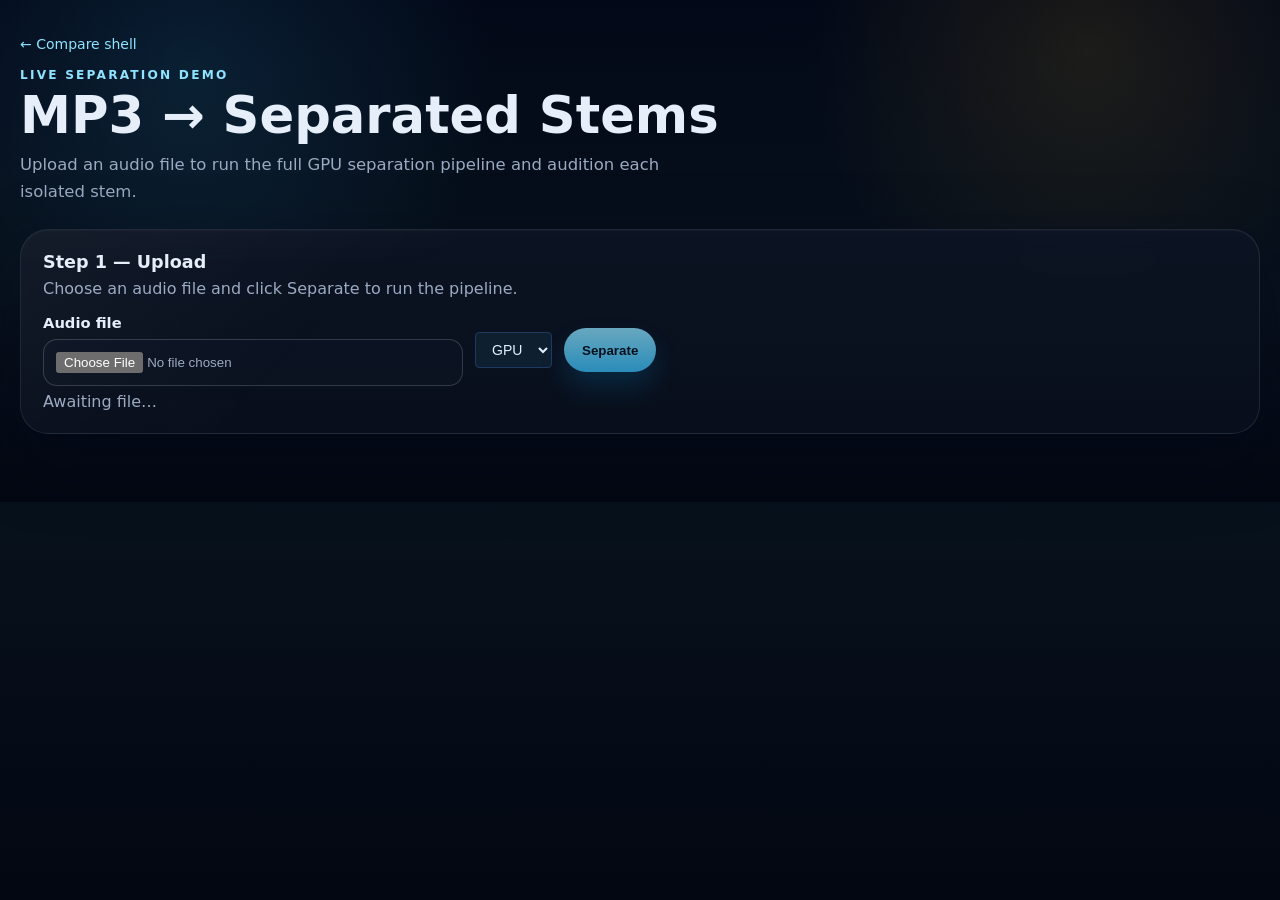
==== ui/demo/index.html @ 1101bae9 "feat(ui): add demo page HTML and CSS" ====
<!doctype html>
<html lang="en">
  <head>
    <meta charset="utf-8" />
    <meta name="viewport" content="width=device-width, initial-scale=1" />
    <title>Live Separation Demo</title>
    <link rel="stylesheet" href="../compare/styles.css" />
    <link rel="stylesheet" href="./styles.css" />
    <script type="module" src="./app.js"></script>
  </head>
  <body>
    <main class="app-shell">
      <header class="hero">
        <a href="/ui/compare/" class="nav-back">← Compare shell</a>
        <p class="eyebrow">Live separation demo</p>
        <h1>MP3 → Separated Stems</h1>
        <p class="lede">
          Upload an audio file to run the full GPU separation pipeline and audition each isolated stem.
        </p>
      </header>

      <!-- Step 1: Upload -->
      <section class="controls card" aria-labelledby="upload-heading">
        <div class="section-heading">
          <h2 id="upload-heading">Step 1 — Upload</h2>
          <p>Choose an audio file and click Separate to run the pipeline.</p>
        </div>
        <div class="control-row">
          <label class="file-picker" for="mp3-file">
            <span class="file-picker-label">Audio file</span>
            <input id="mp3-file" name="mp3-file" type="file"
              accept="audio/mpeg,audio/wav,audio/mp4,audio/ogg,audio/flac,.mp3,.wav,.m4a,.ogg,.flac" />
          </label>
          <select id="device-select" class="device-select" aria-label="Processing device">
            <option value="gpu">GPU</option>
            <option value="cpu">CPU</option>
          </select>
          <button id="separate-btn" type="button" class="primary-button" disabled>Separate</button>
        </div>
        <p id="status-line" class="hint" data-testid="status-line">Awaiting file…</p>
      </section>

      <!-- Step 2: Waveform Lanes -->
      <section id="waveform-section" class="card waveform-panel" hidden
               aria-labelledby="waveform-heading">
        <div class="section-heading">
          <h2 id="waveform-heading">Step 2 — Waveform Lanes</h2>
          <p>Waveform and spectrogram for each separated stem. Click Play to audition.</p>
        </div>
        <div class="waveform-grid">
          <article class="waveform-lane demo-lane">
            <span class="lane-label">Input</span>
            <div class="lane-canvases">
              <canvas id="waveform-input" data-testid="waveform-canvas-input" width="640" height="96"></canvas>
              <canvas id="spectrogram-input" class="spectrogram-canvas" width="640" height="80"></canvas>
            </div>
            <button id="play-input" type="button" class="mode-button" disabled aria-pressed="false">Play</button>
          </article>
          <article class="waveform-lane demo-lane">
            <span class="lane-label">Vocals</span>
            <div class="lane-canvases">
              <canvas id="waveform-vocals" data-testid="waveform-canvas-vocals" width="640" height="96"></canvas>
              <canvas id="spectrogram-vocals" class="spectrogram-canvas" width="640" height="80"></canvas>
            </div>
            <button id="play-vocals" type="button" class="mode-button" disabled aria-pressed="false">Play</button>
          </article>
          <article class="waveform-lane demo-lane">
            <span class="lane-label">Drums</span>
            <div class="lane-canvases">
              <canvas id="waveform-drums" data-testid="waveform-canvas-drums" width="640" height="96"></canvas>
              <canvas id="spectrogram-drums" class="spectrogram-canvas" width="640" height="80"></canvas>
            </div>
            <button id="play-drums" type="button" class="mode-button" disabled aria-pressed="false">Play</button>
          </article>
          <article class="waveform-lane demo-lane">
            <span class="lane-label">Bass</span>
            <div class="lane-canvases">
              <canvas id="waveform-bass" data-testid="waveform-canvas-bass" width="640" height="96"></canvas>
              <canvas id="spectrogram-bass" class="spectrogram-canvas" width="640" height="80"></canvas>
            </div>
            <button id="play-bass" type="button" class="mode-button" disabled aria-pressed="false">Play</button>
          </article>
          <article class="waveform-lane demo-lane">
            <span class="lane-label">Other</span>
            <div class="lane-canvases">
              <canvas id="waveform-other" data-testid="waveform-canvas-other" width="640" height="96"></canvas>
              <canvas id="spectrogram-other" class="spectrogram-canvas" width="640" height="80"></canvas>
            </div>
            <button id="play-other" type="button" class="mode-button" disabled aria-pressed="false">Play</button>
          </article>
        </div>
      </section>

      <!-- Step 3: Performance Overlay -->
      <section id="perf-section" class="card panel" hidden aria-labelledby="perf-heading">
        <div class="section-heading">
          <h2 id="perf-heading">Step 3 — Performance</h2>
          <p>Stage timing from the separation run.</p>
        </div>
        <dl class="definition-list timing-grid">
          <div><dt>STFT</dt><dd id="timing-stft" data-testid="timing-stft">—</dd></div>
          <div><dt>Infer</dt><dd id="timing-infer" data-testid="timing-infer">—</dd></div>
          <div><dt>ISTFT</dt><dd id="timing-istft" data-testid="timing-istft">—</dd></div>
          <div><dt>Total</dt><dd id="timing-total" data-testid="timing-total">—</dd></div>
          <div><dt>Device</dt><dd id="device-used" data-testid="device-used">—</dd></div>
        </dl>
      </section>

      <!-- Step 4: Benchmark Table -->
      <section id="benchmark-section" class="card" hidden aria-labelledby="benchmark-heading">
        <div class="section-heading">
          <h2 id="benchmark-heading">Step 4 — GPU vs CPU Benchmark</h2>
          <p>Loaded from the capstone evidence manifest.</p>
        </div>
        <div id="benchmark-table-wrap" hidden>
          <table class="benchmark-table">
            <thead>
              <tr>
                <th>Backend</th>
                <th>Chunk (ms)</th>
                <th>Speedup</th>
                <th>SDR</th>
              </tr>
            </thead>
            <tbody id="benchmark-tbody"></tbody>
          </table>
        </div>
        <p id="benchmark-unavailable" class="hint">Benchmark data unavailable.</p>
      </section>

      <section id="banner-region" aria-live="polite" aria-atomic="true">
        <div id="error-banner" class="banner banner-error is-hidden" role="alert"
             data-testid="error-banner"></div>
      </section>
    </main>
  </body>
</html>
---- ui/compare/styles.css ----
:root {
  color-scheme: dark;
  --bg: #07111c;
  --bg-2: #0c1728;
  --bg-elevated: rgba(10, 18, 32, 0.88);
  --surface: rgba(13, 23, 41, 0.8);
  --surface-soft: rgba(17, 27, 47, 0.72);
  --card-border: rgba(148, 163, 184, 0.16);
  --card-border-strong: rgba(125, 211, 252, 0.24);
  --text: #e5eef9;
  --muted: #9baac2;
  --accent: #8ee3ff;
  --accent-strong: #38bdf8;
  --accent-warm: #fbbf24;
  --danger: #fb7185;
  --danger-bg: rgba(127, 29, 29, 0.56);
  --success-bg: rgba(11, 77, 70, 0.48);
  --warn-bg: rgba(113, 63, 18, 0.42);
  --shadow: 0 24px 72px rgba(2, 6, 23, 0.42);
  --radius-xl: 28px;
  --radius-lg: 20px;
  --radius-md: 14px;
  font-family: "Avenir Next", "Segoe UI", system-ui, -apple-system, BlinkMacSystemFont, sans-serif;
  -webkit-font-smoothing: antialiased;
  text-rendering: optimizeLegibility;
}

* {
  box-sizing: border-box;
}

html,
body {
  margin: 0;
  min-height: 100%;
  background:
    radial-gradient(circle at 15% 15%, rgba(56, 189, 248, 0.12), transparent 26%),
    radial-gradient(circle at 85% 10%, rgba(251, 191, 36, 0.1), transparent 24%),
    linear-gradient(180deg, #020817 0%, var(--bg) 58%, #030712 100%);
  color: var(--text);
}

body {
  padding: 34px 20px 52px;
}

code {
  font-family: "SFMono-Regular", Consolas, "Liberation Mono", Menlo, monospace;
  font-size: 0.95em;
  color: #c7f9ff;
}

h1,
h2,
h3,
h4,
p,
dl,
ul,
ol {
  margin: 0;
}

h1,
h2,
h3,
h4 {
  text-wrap: balance;
}

p {
  text-wrap: pretty;
}

.app-shell {
  max-width: 1320px;
  margin: 0 auto;
}

.hero {
  margin-bottom: 24px;
}

.eyebrow {
  margin-bottom: 8px;
  color: var(--accent);
  text-transform: uppercase;
  letter-spacing: 0.18em;
  font-size: 0.76rem;
  font-weight: 700;
}

.hero h1 {
  font-size: clamp(2.3rem, 4vw, 3.8rem);
  line-height: 0.98;
}

.lede {
  margin-top: 12px;
  max-width: 72ch;
  color: var(--muted);
  font-size: 1.03rem;
  line-height: 1.6;
}

.card {
  background: linear-gradient(180deg, rgba(12, 20, 35, 0.92), rgba(9, 15, 28, 0.9));
  border: 1px solid var(--card-border);
  border-radius: var(--radius-xl);
  box-shadow: var(--shadow), inset 0 1px 0 rgba(255, 255, 255, 0.03);
  backdrop-filter: blur(18px);
}

.controls,
.compare-toolbar,
.compare-canvas,
.panel {
  position: relative;
  overflow: hidden;
}

.controls::before,
.compare-toolbar::before,
.compare-canvas::before,
.panel::before {
  content: '';
  position: absolute;
  inset: 0;
  pointer-events: none;
  background:
    linear-gradient(135deg, rgba(255, 255, 255, 0.04), transparent 32%),
    linear-gradient(180deg, rgba(255, 255, 255, 0.01), transparent 18%);
  opacity: 0.9;
}

.controls {
  padding: 22px;
  margin-bottom: 16px;
}

.artifact-grid {
  display: grid;
  grid-template-columns: repeat(2, minmax(0, 1fr));
  gap: 16px;
}

.artifact-grid .controls {
  margin-bottom: 16px;
}

.benchmark-metrics {
  margin-top: 18px;
}

.compare-toolbar,
.compare-canvas {
  padding: 22px;
  margin-bottom: 16px;
}

.section-heading h2,
.stage-list-wrap h3,
.final-stems-strip h3 {
  font-size: 1.1rem;
  line-height: 1.2;
}

.section-heading p,
.hint,
.selected-file,
.final-stems-details,
.compare-stage-caption,
.compare-card-label,
.stage-card-note,
.stage-card-meta,
.mode-button,
.compare-empty-state {
  color: var(--muted);
}

.section-heading p,
.hint,
.selected-file {
  margin-top: 6px;
}

.control-row {
  display: flex;
  align-items: center;
  gap: 12px;
  flex-wrap: wrap;
  margin-top: 16px;
}

.file-picker {
  display: inline-flex;
  flex-direction: column;
  gap: 8px;
  min-width: min(100%, 420px);
}

.file-picker-label {
  font-size: 0.92rem;
  color: var(--text);
  font-weight: 600;
}

.file-picker input {
  width: 100%;
  padding: 12px;
  color: var(--muted);
  background: rgba(13, 20, 35, 0.82);
  border: 1px solid rgba(148, 163, 184, 0.28);
  border-radius: 14px;
}

.primary-button,
.mode-button {
  appearance: none;
  border: 0;
  min-height: 44px;
  border-radius: 999px;
  padding: 12px 18px;
  cursor: pointer;
  transition-property: transform, filter, background-color, color, border-color, box-shadow;
  transition-duration: 160ms;
  transition-timing-function: cubic-bezier(0.2, 0, 0, 1);
}

.primary-button {
  background: linear-gradient(180deg, var(--accent), var(--accent-strong));
  color: #04111f;
  font-weight: 800;
  box-shadow: 0 14px 28px rgba(14, 165, 233, 0.24);
}

.primary-button:hover,
.primary-button:focus-visible,
.mode-button:hover,
.mode-button:focus-visible {
  filter: brightness(1.04);
  transform: translateY(-1px);
}

.primary-button:active,
.mode-button:active {
  transform: translateY(0) scale(0.96);
}

.primary-button:disabled {
  cursor: progress;
  opacity: 0.72;
}

.banner {
  margin-bottom: 16px;
  padding: 16px 18px;
  border-radius: 16px;
  border: 1px solid transparent;
  font-weight: 600;
}

.banner-status {
  background: var(--success-bg);
  border-color: rgba(125, 211, 252, 0.18);
}

.banner-error {
  background: var(--danger-bg);
  border-color: rgba(248, 113, 113, 0.34);
  color: #fecdd3;
}

.is-hidden {
  display: none;
}

.compare-toolbar-grid {
  display: grid;
  grid-template-columns: minmax(300px, 1.1fr) minmax(0, 1.5fr);
  gap: 18px;
  margin-top: 18px;
  align-items: start;
}

.mode-switcher {
  display: flex;
  flex-wrap: wrap;
  gap: 10px;
  align-items: center;
}

.mode-button {
  background: rgba(14, 22, 38, 0.94);
  color: var(--text);
  border: 1px solid rgba(148, 163, 184, 0.2);
  box-shadow: inset 0 1px 0 rgba(255, 255, 255, 0.03);
  font-weight: 700;
}

.mode-button.is-active {
  background: linear-gradient(180deg, rgba(56, 189, 248, 0.2), rgba(14, 165, 233, 0.16));
  border-color: rgba(125, 211, 252, 0.45);
  color: #dcf8ff;
  box-shadow: 0 10px 24px rgba(2, 132, 199, 0.12);
}

.compare-metrics {
  display: grid;
  grid-template-columns: repeat(2, minmax(0, 1fr));
  gap: 14px 16px;
}

.compare-metrics div,
.definition-list div {
  min-width: 0;
}

.compare-metrics dt,
.definition-list dt {
  font-size: 0.75rem;
  letter-spacing: 0.11em;
  text-transform: uppercase;
  color: var(--muted);
  margin-bottom: 5px;
}

.compare-metrics dd,
.definition-list dd {
  margin: 0;
  line-height: 1.48;
  white-space: pre-wrap;
  word-break: break-word;
}

.metric-span-2 {
  grid-column: 1 / -1;
}

#compare-health[data-testid="compare-health"][data-state="healthy"],
#health-state[data-testid="health-state"][data-state="healthy"] {
  color: #86efac;
}

#compare-health[data-testid="compare-health"][data-state="degraded"],
#health-state[data-testid="health-state"][data-state="degraded"] {
  color: #fbbf24;
}

#compare-health[data-testid="compare-health"][data-state="fallback"],
#health-state[data-testid="health-state"][data-state="fallback"] {
  color: #fdba74;
}

.compare-canvas {
  display: grid;
  gap: 18px;
}

.waveform-panel {
  padding: 22px;
  margin-bottom: 16px;
}

.waveform-grid {
  position: relative;
  z-index: 1;
  display: grid;
  gap: 10px;
  margin-top: 18px;
}

.waveform-lane {
  display: grid;
  grid-template-columns: 86px minmax(0, 1fr);
  gap: 12px;
  align-items: center;
  padding: 10px;
  border: 1px solid rgba(148, 163, 184, 0.18);
  border-radius: 14px;
  background: rgba(6, 13, 24, 0.62);
}

.waveform-lane span {
  color: var(--muted);
  font-size: 0.78rem;
  font-weight: 800;
  letter-spacing: 0.1em;
  text-transform: uppercase;
}

.waveform-lane canvas {
  width: 100%;
  height: 76px;
  border-radius: 10px;
  border: 1px solid rgba(125, 211, 252, 0.18);
  background: #081523;
}

.playback-controls {
  position: relative;
  z-index: 1;
  display: flex;
  align-items: center;
  gap: 12px;
  margin-top: 16px;
}

.playback-controls span {
  color: var(--muted);
  font-weight: 700;
}

.compare-canvas-heading {
  position: relative;
  z-index: 1;
}

.compare-stage-board {
  position: relative;
  z-index: 1;
}

.compare-empty-state {
  padding: 28px;
  border-radius: 22px;
  border: 1px dashed rgba(148, 163, 184, 0.28);
  background: rgba(10, 18, 32, 0.64);
}

.compare-empty-state p + p {
  margin-top: 8px;
}

.compare-stage-shell {
  display: grid;
  gap: 16px;
}

.compare-stage-grid {
  display: grid;
  grid-template-columns: repeat(3, minmax(0, 1fr));
  gap: 14px;
}

.compare-stage-stack {
  position: relative;
  min-height: 396px;
  padding: 12px 0 0;
}

.compare-stage-stack .stage-card {
  position: relative;
  max-width: min(90%, 900px);
  margin-left: calc(var(--overlay-offset, 0px));
  margin-top: calc(var(--overlay-offset, 0px) * -0.35);
  transform: scale(var(--overlay-scale, 1));
  transform-origin: top left;
}

.compare-stage-stack .stage-card:nth-child(1) {
  margin-left: 0;
}

.compare-stage-stack .stage-card:nth-child(2) {
  margin-left: 24px;
}

.compare-stage-stack .stage-card:nth-child(3) {
  margin-left: 48px;
}

.compare-stage-timeline {
  list-style: none;
  margin: 0;
  padding: 0 0 0 18px;
  display: grid;
  gap: 12px;
  position: relative;
}

.timeline-item {
  position: relative;
  padding-left: 20px;
}

.timeline-item .timeline-rail {
  position: absolute;
  left: 0;
  top: 16px;
  bottom: -12px;
  width: 2px;
  background: linear-gradient(180deg, rgba(125, 211, 252, 0.55), rgba(56, 189, 248, 0.05));
}

.timeline-item::before {
  content: '';
  position: absolute;
  left: -5px;
  top: 14px;
  width: 12px;
  height: 12px;
  border-radius: 999px;
  background: linear-gradient(180deg, var(--accent), var(--accent-strong));
  box-shadow: 0 0 0 6px rgba(56, 189, 248, 0.12);
}

.timeline-item .stage-card {
  margin-left: 0;
}

.stage-card {
  padding: 18px;
  border-radius: 22px;
  background: linear-gradient(180deg, rgba(16, 24, 41, 0.96), rgba(12, 18, 32, 0.96));
  border: 1px solid rgba(148, 163, 184, 0.18);
  box-shadow: 0 16px 32px rgba(2, 6, 23, 0.3), inset 0 1px 0 rgba(255, 255, 255, 0.04);
}

.stage-card--overlay {
  border-color: rgba(125, 211, 252, 0.2);
}

.stage-card-header {
  display: flex;
  align-items: center;
  gap: 10px;
  margin-bottom: 14px;
}

.stage-card-index {
  display: inline-flex;
  align-items: center;
  justify-content: center;
  min-width: 42px;
  min-height: 42px;
  padding: 0 10px;
  border-radius: 14px;
  background: rgba(56, 189, 248, 0.12);
  color: #d4f5ff;
  font-size: 0.86rem;
  font-weight: 800;
  font-variant-numeric: tabular-nums;
}

.stage-card-kicker,
.compare-card-label {
  font-size: 0.76rem;
  text-transform: uppercase;
  letter-spacing: 0.14em;
  font-weight: 700;
}

.stage-card h4 {
  font-size: 1.05rem;
  line-height: 1.2;
}

.stage-card-note {
  margin-top: 10px;
  line-height: 1.5;
}

.stage-card-meta {
  display: flex;
  gap: 10px;
  flex-wrap: wrap;
  margin-top: 14px;
  font-size: 0.9rem;
  font-variant-numeric: tabular-nums;
}

.stage-card-meta span {
  padding: 8px 10px;
  border-radius: 999px;
  background: rgba(15, 23, 42, 0.72);
  border: 1px solid rgba(148, 163, 184, 0.12);
}

.compare-stems-card {
  display: grid;
  grid-template-columns: minmax(250px, 0.95fr) minmax(0, 1.25fr);
  gap: 16px;
  align-items: center;
  padding: 18px;
  border-radius: 22px;
  background: linear-gradient(180deg, rgba(14, 22, 38, 0.96), rgba(11, 17, 29, 0.96));
  border: 1px solid rgba(148, 163, 184, 0.16);
}

.compare-stems-copy h3 {
  margin-top: 4px;
  font-size: 1.18rem;
}

.compare-stems-copy p {
  margin-top: 8px;
  color: var(--muted);
  line-height: 1.55;
}

.compare-stems-list {
  display: grid;
  grid-template-columns: repeat(2, minmax(0, 1fr));
  gap: 12px 14px;
}

.compare-stems-list dt {
  font-size: 0.74rem;
  letter-spacing: 0.1em;
  text-transform: uppercase;
  color: var(--muted);
  margin-bottom: 5px;
}

.compare-stems-list dd {
  margin: 0;
  word-break: break-word;
}

.final-stems-strip {
  position: relative;
  z-index: 1;
  padding: 2px 0 0;
}

.final-stems-strip .section-heading.compact {
  display: flex;
  flex-wrap: wrap;
  align-items: baseline;
  gap: 12px;
}

.final-stems-details {
  margin-top: 10px;
  line-height: 1.6;
  font-variant-numeric: tabular-nums;
}

.grid {
  display: grid;
  grid-template-columns: repeat(2, minmax(0, 1fr));
  gap: 16px;
}

.panel {
  padding: 20px;
}

.panel-wide {
  grid-column: 1 / -1;
}

.definition-list {
  display: grid;
  grid-template-columns: repeat(2, minmax(0, 1fr));
  gap: 14px 18px;
  margin-top: 18px;
}

.timing-grid,
.provenance-grid {
  grid-template-columns: repeat(3, minmax(0, 1fr));
}

.stage-list-wrap {
  margin-top: 20px;
}

.stage-list {
  list-style: none;
  padding: 0;
  margin-top: 12px;
  display: grid;
  gap: 10px;
}

.stage-list li {
  display: flex;
  align-items: center;
  gap: 10px;
  padding: 12px 14px;
  border-radius: 14px;
  background: rgba(15, 23, 42, 0.56);
  border: 1px solid rgba(148, 163, 184, 0.16);
}

.stage-list li strong {
  color: var(--text);
}

.stage-pill {
  display: inline-flex;
  align-items: center;
  justify-content: center;
  min-width: 82px;
  padding: 7px 10px;
  border-radius: 999px;
  background: rgba(125, 211, 252, 0.1);
  color: #d8f7ff;
  font-size: 0.72rem;
  font-weight: 800;
  text-transform: uppercase;
  letter-spacing: 0.12em;
  font-variant-numeric: tabular-nums;
}

.stage-timing {
  margin-left: auto;
  font-variant-numeric: tabular-nums;
  color: var(--muted);
}

[data-state='empty'] dd,
[data-state='empty'] li {
  color: #64748b;
}

[data-state='empty'] .stage-pill {
  background: rgba(100, 116, 139, 0.14);
  color: #94a3b8;
}

@media (max-width: 1120px) {
  .compare-toolbar-grid,
  .compare-stems-card {
    grid-template-columns: 1fr;
  }

  .compare-stage-grid {
    grid-template-columns: repeat(2, minmax(0, 1fr));
  }
}

@media (max-width: 900px) {
  .grid,
  .definition-list,
  .timing-grid,
  .provenance-grid,
  .compare-metrics,
  .compare-stage-grid,
  .compare-stems-list {
    grid-template-columns: 1fr;
  }

  .compare-stage-stack {
    min-height: 0;
  }

  .compare-stage-stack .stage-card {
    max-width: 100%;
    margin-left: 0;
    margin-top: 0;
    transform: none;
  }
}
---- ui/demo/styles.css ----
.nav-back {
  display: inline-block;
  margin-bottom: 1rem;
  color: var(--accent, #8ee3ff);
  text-decoration: none;
  font-size: 0.875rem;
}

.nav-back:hover {
  text-decoration: underline;
}

.nav-link {
  display: inline-block;
  color: var(--accent, #8ee3ff);
  text-decoration: none;
  font-size: 0.875rem;
  margin-bottom: 0.5rem;
}

.nav-link:hover {
  text-decoration: underline;
}

.device-select {
  padding: 0.5rem 0.75rem;
  background: var(--surface-2, #0e1f30);
  color: var(--text-primary, #e0f0ff);
  border: 1px solid var(--border, #1e3a5f);
  border-radius: 4px;
  font-size: 0.875rem;
  cursor: pointer;
}

.demo-lane {
  display: grid;
  grid-template-columns: 4.5rem 1fr auto;
  align-items: center;
  gap: 0.75rem;
  padding: 0.75rem 0;
  border-bottom: 1px solid var(--border, #1e3a5f);
}

.demo-lane:last-child {
  border-bottom: none;
}

.lane-label {
  font-size: 0.875rem;
  color: var(--text-secondary, #7fb3d3);
  font-weight: 600;
}

.benchmark-table {
  width: 100%;
  border-collapse: collapse;
  font-size: 0.875rem;
}

.benchmark-table th,
.benchmark-table td {
  padding: 0.5rem 1rem;
  text-align: left;
  border-bottom: 1px solid var(--border, #1e3a5f);
}

.benchmark-table th {
  color: var(--text-secondary, #7fb3d3);
  font-weight: 600;
  font-size: 0.75rem;
  text-transform: uppercase;
  letter-spacing: 0.05em;
}

.benchmark-table tbody tr:last-child td {
  border-bottom: none;
}
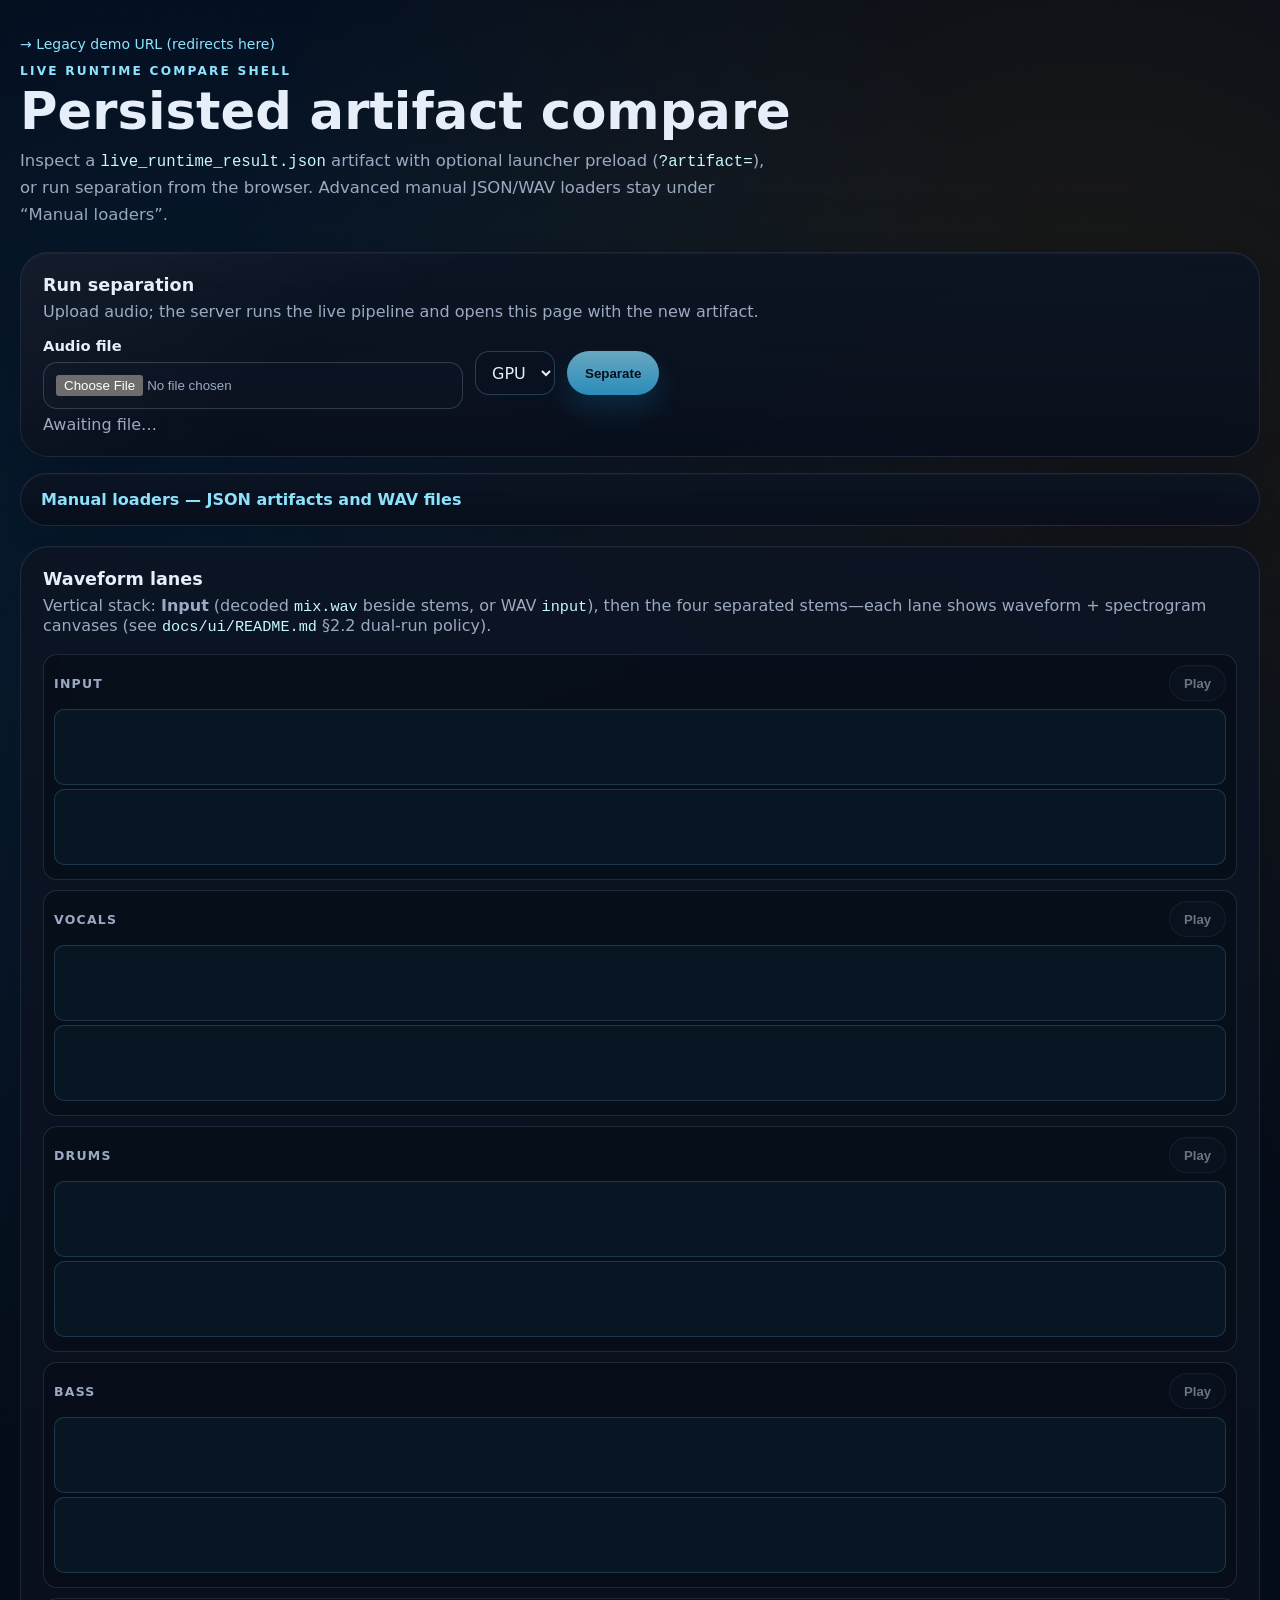
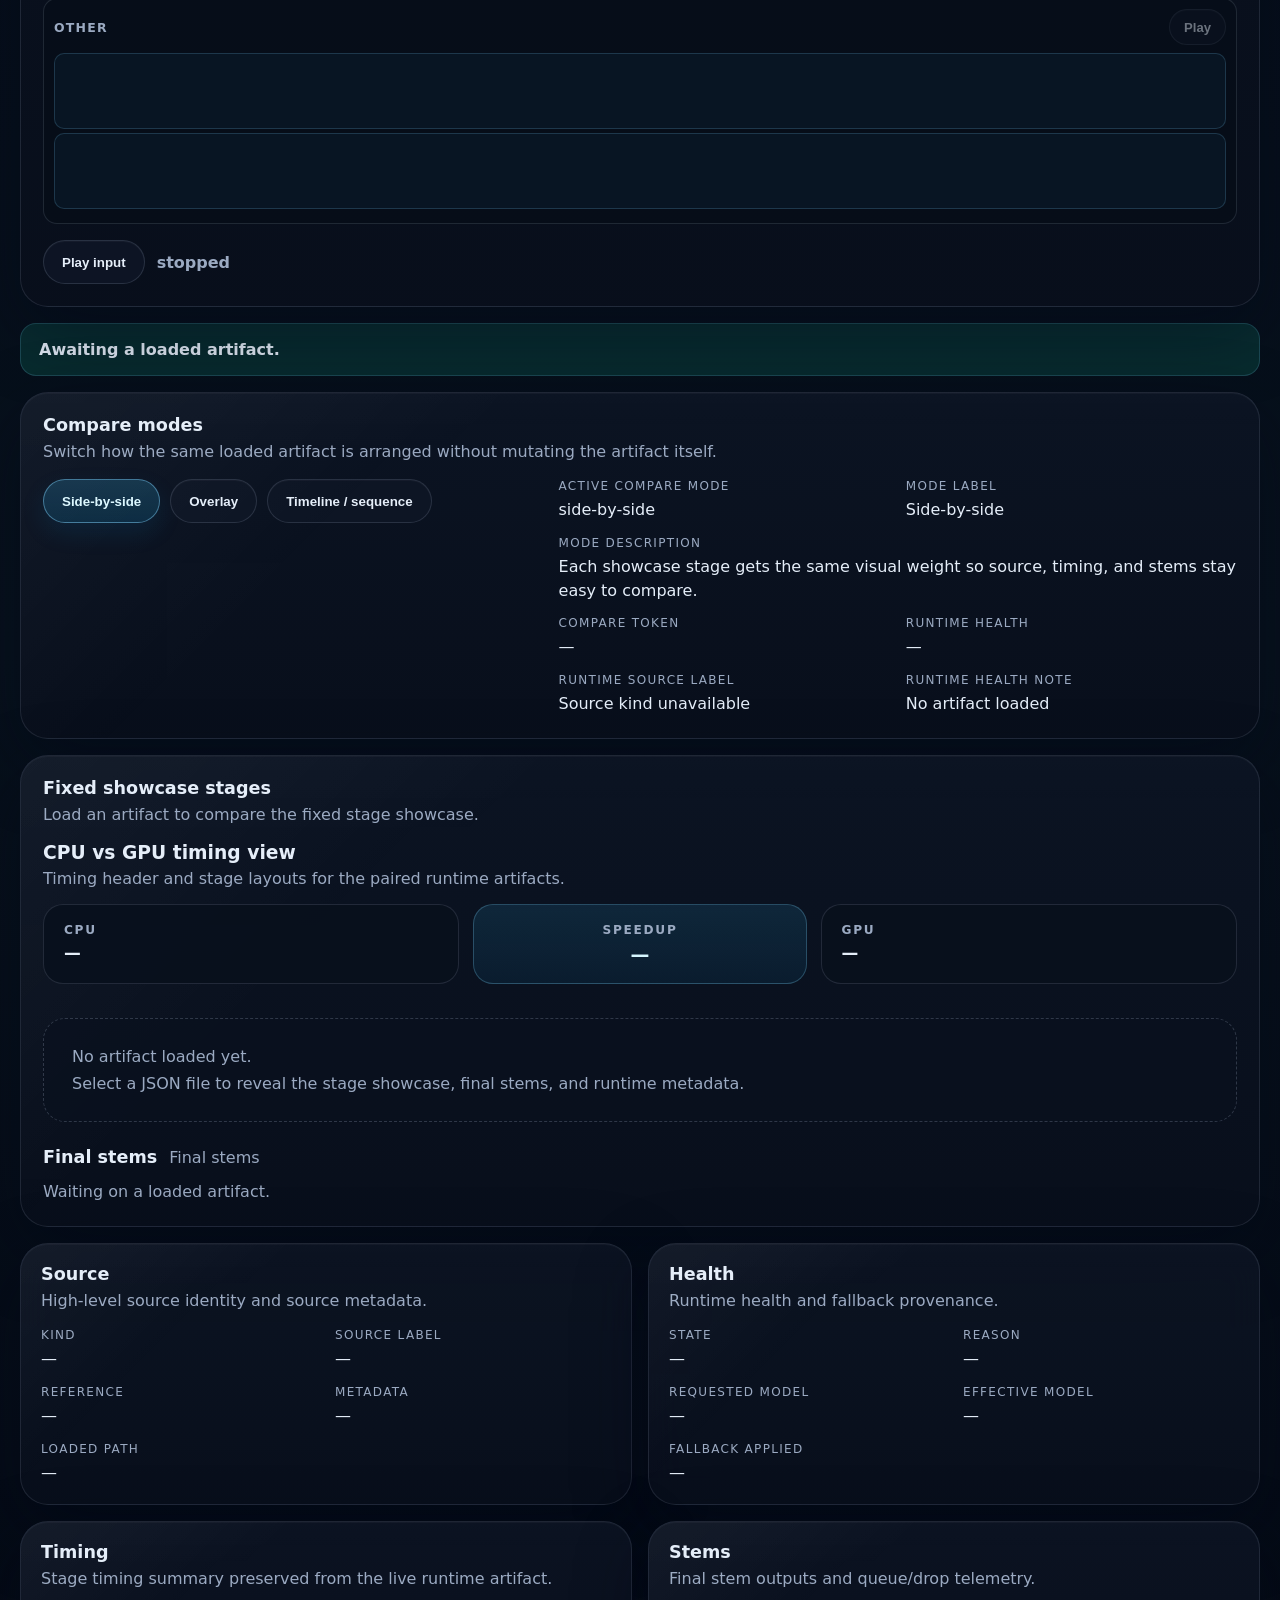
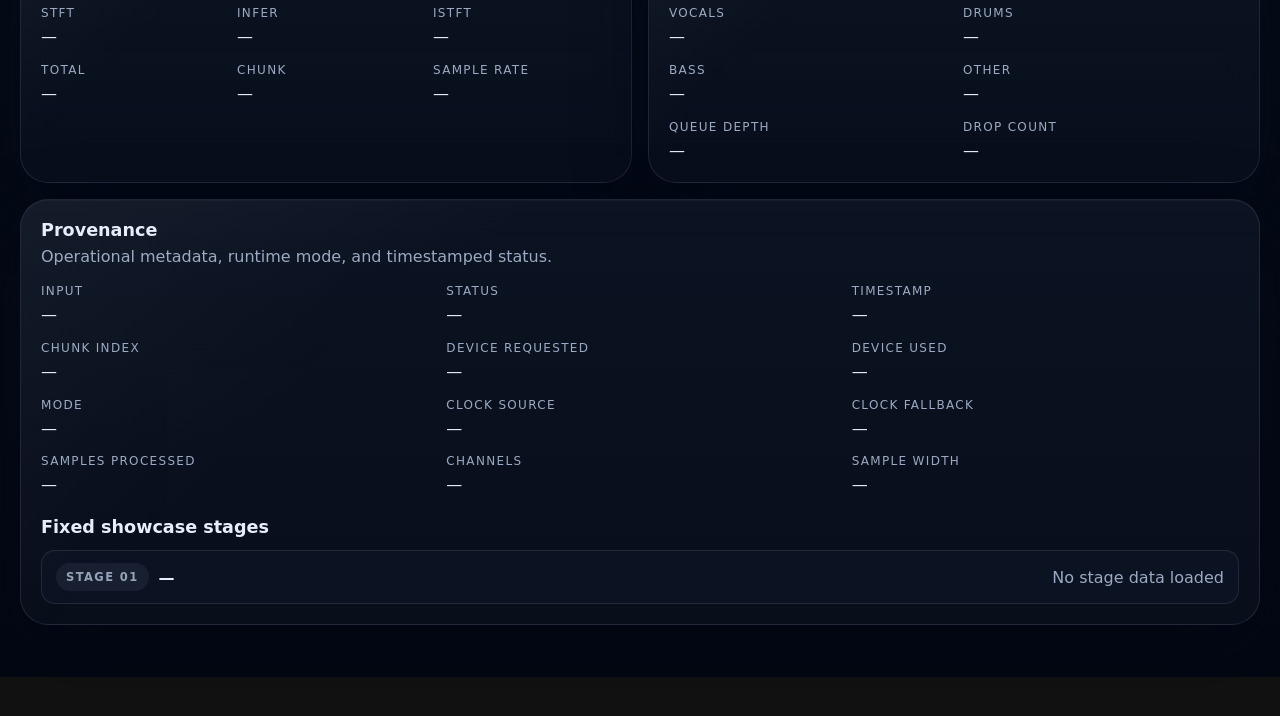
==== commit 1ac9c44f: "feat: launcher, compare UI, live runtime, and docs consolidation - Expand launch.py dashboard (GPU c" ====
--- a/ui/demo/index.html
+++ b/ui/demo/index.html
@@ -2,136 +2,14 @@
 <html lang="en">
   <head>
     <meta charset="utf-8" />
+    <meta http-equiv="refresh" content="0; url=/ui/compare/" />
     <meta name="viewport" content="width=device-width, initial-scale=1" />
-    <title>Live Separation Demo</title>
-    <link rel="stylesheet" href="../compare/styles.css" />
-    <link rel="stylesheet" href="./styles.css" />
-    <script type="module" src="./app.js"></script>
+    <title>Redirecting…</title>
   </head>
-  <body>
-    <main class="app-shell">
-      <header class="hero">
-        <a href="/ui/compare/" class="nav-back">← Compare shell</a>
-        <p class="eyebrow">Live separation demo</p>
-        <h1>MP3 → Separated Stems</h1>
-        <p class="lede">
-          Upload an audio file to run the full GPU separation pipeline and audition each isolated stem.
-        </p>
-      </header>
-
-      <!-- Step 1: Upload -->
-      <section class="controls card" aria-labelledby="upload-heading">
-        <div class="section-heading">
-          <h2 id="upload-heading">Step 1 — Upload</h2>
-          <p>Choose an audio file and click Separate to run the pipeline.</p>
-        </div>
-        <div class="control-row">
-          <label class="file-picker" for="mp3-file">
-            <span class="file-picker-label">Audio file</span>
-            <input id="mp3-file" name="mp3-file" type="file"
-              accept="audio/mpeg,audio/wav,audio/mp4,audio/ogg,audio/flac,.mp3,.wav,.m4a,.ogg,.flac" />
-          </label>
-          <select id="device-select" class="device-select" aria-label="Processing device">
-            <option value="gpu">GPU</option>
-            <option value="cpu">CPU</option>
-          </select>
-          <button id="separate-btn" type="button" class="primary-button" disabled>Separate</button>
-        </div>
-        <p id="status-line" class="hint" data-testid="status-line">Awaiting file…</p>
-      </section>
-
-      <!-- Step 2: Waveform Lanes -->
-      <section id="waveform-section" class="card waveform-panel" hidden
-               aria-labelledby="waveform-heading">
-        <div class="section-heading">
-          <h2 id="waveform-heading">Step 2 — Waveform Lanes</h2>
-          <p>Waveform and spectrogram for each separated stem. Click Play to audition.</p>
-        </div>
-        <div class="waveform-grid">
-          <article class="waveform-lane demo-lane">
-            <span class="lane-label">Input</span>
-            <div class="lane-canvases">
-              <canvas id="waveform-input" data-testid="waveform-canvas-input" width="640" height="96"></canvas>
-              <canvas id="spectrogram-input" class="spectrogram-canvas" width="640" height="80"></canvas>
-            </div>
-            <button id="play-input" type="button" class="mode-button" disabled aria-pressed="false">Play</button>
-          </article>
-          <article class="waveform-lane demo-lane">
-            <span class="lane-label">Vocals</span>
-            <div class="lane-canvases">
-              <canvas id="waveform-vocals" data-testid="waveform-canvas-vocals" width="640" height="96"></canvas>
-              <canvas id="spectrogram-vocals" class="spectrogram-canvas" width="640" height="80"></canvas>
-            </div>
-            <button id="play-vocals" type="button" class="mode-button" disabled aria-pressed="false">Play</button>
-          </article>
-          <article class="waveform-lane demo-lane">
-            <span class="lane-label">Drums</span>
-            <div class="lane-canvases">
-              <canvas id="waveform-drums" data-testid="waveform-canvas-drums" width="640" height="96"></canvas>
-              <canvas id="spectrogram-drums" class="spectrogram-canvas" width="640" height="80"></canvas>
-            </div>
-            <button id="play-drums" type="button" class="mode-button" disabled aria-pressed="false">Play</button>
-          </article>
-          <article class="waveform-lane demo-lane">
-            <span class="lane-label">Bass</span>
-            <div class="lane-canvases">
-              <canvas id="waveform-bass" data-testid="waveform-canvas-bass" width="640" height="96"></canvas>
-              <canvas id="spectrogram-bass" class="spectrogram-canvas" width="640" height="80"></canvas>
-            </div>
-            <button id="play-bass" type="button" class="mode-button" disabled aria-pressed="false">Play</button>
-          </article>
-          <article class="waveform-lane demo-lane">
-            <span class="lane-label">Other</span>
-            <div class="lane-canvases">
-              <canvas id="waveform-other" data-testid="waveform-canvas-other" width="640" height="96"></canvas>
-              <canvas id="spectrogram-other" class="spectrogram-canvas" width="640" height="80"></canvas>
-            </div>
-            <button id="play-other" type="button" class="mode-button" disabled aria-pressed="false">Play</button>
-          </article>
-        </div>
-      </section>
-
-      <!-- Step 3: Performance Overlay -->
-      <section id="perf-section" class="card panel" hidden aria-labelledby="perf-heading">
-        <div class="section-heading">
-          <h2 id="perf-heading">Step 3 — Performance</h2>
-          <p>Stage timing from the separation run.</p>
-        </div>
-        <dl class="definition-list timing-grid">
-          <div><dt>STFT</dt><dd id="timing-stft" data-testid="timing-stft">—</dd></div>
-          <div><dt>Infer</dt><dd id="timing-infer" data-testid="timing-infer">—</dd></div>
-          <div><dt>ISTFT</dt><dd id="timing-istft" data-testid="timing-istft">—</dd></div>
-          <div><dt>Total</dt><dd id="timing-total" data-testid="timing-total">—</dd></div>
-          <div><dt>Device</dt><dd id="device-used" data-testid="device-used">—</dd></div>
-        </dl>
-      </section>
-
-      <!-- Step 4: Benchmark Table -->
-      <section id="benchmark-section" class="card" hidden aria-labelledby="benchmark-heading">
-        <div class="section-heading">
-          <h2 id="benchmark-heading">Step 4 — GPU vs CPU Benchmark</h2>
-          <p>Loaded from the capstone evidence manifest.</p>
-        </div>
-        <div id="benchmark-table-wrap" hidden>
-          <table class="benchmark-table">
-            <thead>
-              <tr>
-                <th>Backend</th>
-                <th>Chunk (ms)</th>
-                <th>Speedup</th>
-                <th>SDR</th>
-              </tr>
-            </thead>
-            <tbody id="benchmark-tbody"></tbody>
-          </table>
-        </div>
-        <p id="benchmark-unavailable" class="hint">Benchmark data unavailable.</p>
-      </section>
-
-      <section id="banner-region" aria-live="polite" aria-atomic="true">
-        <div id="error-banner" class="banner banner-error is-hidden" role="alert"
-             data-testid="error-banner"></div>
-      </section>
-    </main>
+  <body style="font-family: system-ui, sans-serif; padding: 2rem; background: #07111c; color: #e5eef9;">
+    <p>
+      The live demo now lives on the unified compare page.
+      <a href="/ui/compare/" style="color: #8ee3ff;">Continue to /ui/compare/</a>
+    </p>
   </body>
 </html>
